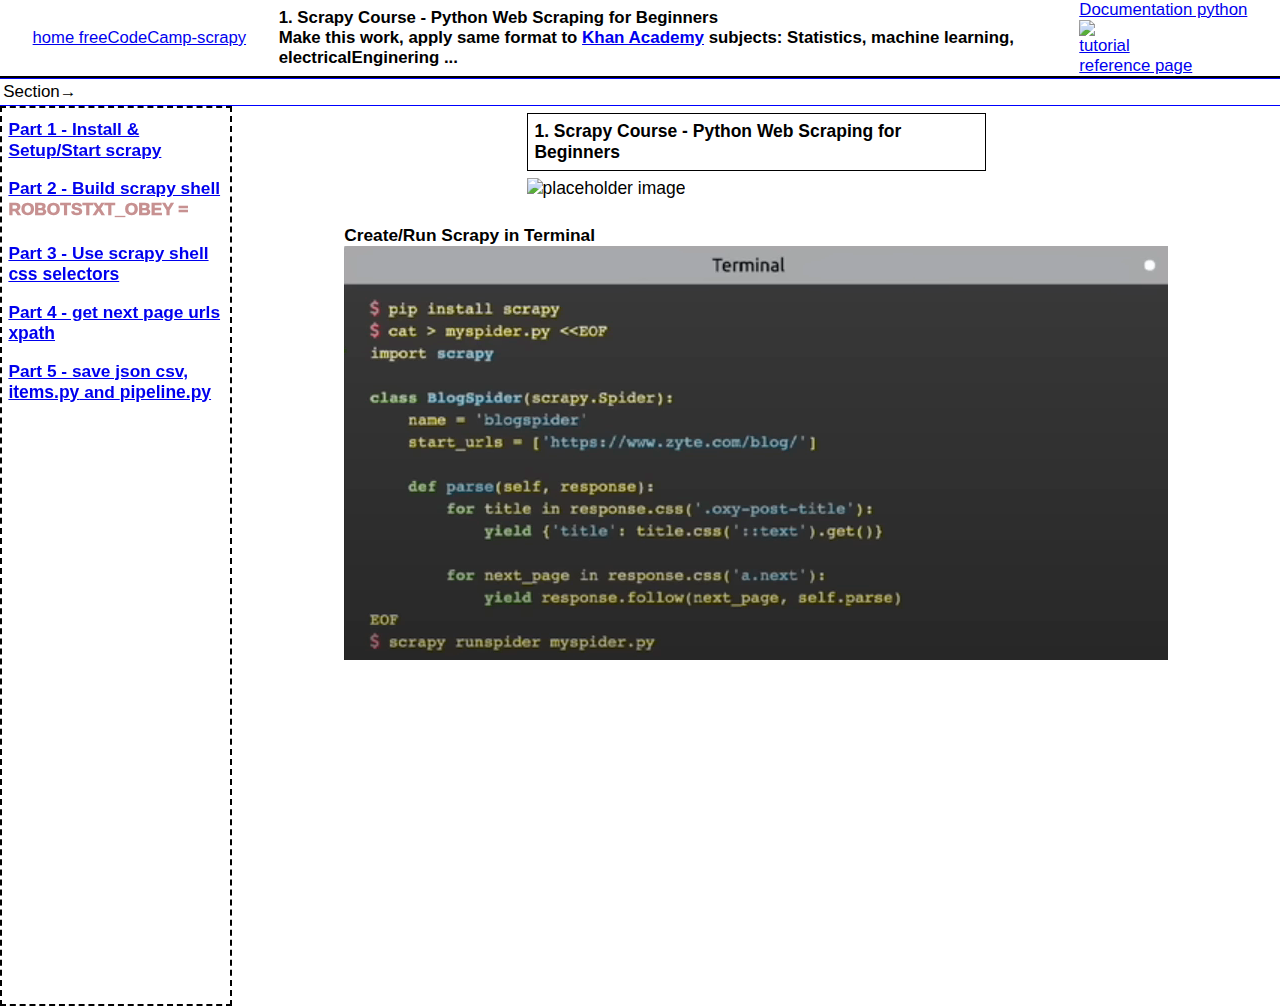
==== scrapy/01-scrapy-freeCodeCamp/01-scrapyCoursePythonWebScrapBegin.htm @ d47412df "main" ====
<!DOCTYPE html>
<html lang="en">
<head>
    <meta charset="UTF-8">
    <meta name="viewport" content="width=device-width, initial-scale=1.0">
    <title>01-scrapyCoursePythonWebScrapBegin</title>    
    <link rel="stylesheet" href="../../../../../../css/copy-code.css">
    <link rel="stylesheet" href="../../../../../../css/colors.css">
    <link rel="stylesheet" href="../../../../../../css/chatGpt-questions-temp.css" />
    <link rel="stylesheet" href="css/sideBar-header-temp.css">
    <link rel="stylesheet" href="css/imgAnimate-v2.css">
    <link rel="stylesheet" href="css/flex.css">
    <link rel="stylesheet" href="css/colors.css">
    <!-- <link rel="stylesheet" href="css/index-header.css"> -->
    <link rel="stylesheet" href="css/sideBar-temp.css">
    <link rel="stylesheet" href="css/lesson-temp.css">
    <!-- <link rel="stylesheet" href="../../../../../../css/font-sizes.css"> -->
    <script type="module" src="js/chatGpt-drop-topics.js" defer></script>
    <script type="module" src="js/toggleBars.js" dfefer></script>
    <script type="module" src="js/sectionFocusLessonLoad.js" defer></script>
    <script type="module" src="js/partStepFocus.js" defer></script>
    <script type="module" src="js/nextLesson.js" defer></script>
</head>
<body>
    <header>
        <a tabindex="1" href="../../freecodecamp.htm" id="homelink">home freeCodeCamp-scrapy</a>
        <div id="pageTitle">
            <h1>1. Scrapy Course - Python Web Scraping for Beginners</h1>
            <h2  lass="r smtxt">Make this work, apply same format to 
                <a id="khanAcademy" tabindex="1" target="_blank"
                        href="../../../../../../webResources//khanAcademy/khanAcademy.htm">Khan Academy</a>
                subjects: Statistics, machine learning, electricalEnginering ...
            </h2>
        </div>
        <div id="pageLogoLinks">
            <a tabindex="1" id="documentationLink" id="mainHomeLink" href="../../../../../../index.html">Documentation
                python</a>
            <img src="https://d3f1iyfxxz8i1e.cloudfront.net/courses/course_image/32e80b21241c.jpg">
            <a tabindex="1" target="_blank" id="tutorialLink"
                href="https://www.youtube.com/watch?v=mBoX_JCKZTE">tutorial</a>
            <a tabindex="1" target="_blank" href="https://books.toscrape.com/">reference page</a>
        </div>
    </header>
    <main class="main">
        <nav tabindex="1" id="navMain" class="nav-main">
            <p>
                <span id="displayCurrentSection">Section</span>&rarr;
                <span id="displayCurrentLesson"></span>
            </p>
        </nav>
        <div class="main-container">
            <aside tabindex="1" id="asideMain" class="aside-main">
                <!-- Part 1 - Install & Setup/Start scrapy -->
                <section class="section">
                    <h4><a tabindex="1" id="section01" href="sections/01-installSetupScrapy/01-installSetupScrapy.htm" class="dropSection">
                        Part 1 - Install &amp; Setup/Start scrapy
                        </a>
                    </h4>
                    <ul class="">
                            <li><a href="sections/01-installSetupScrapy/01-01-installPythonPip/01-01-installPythonPip.htm">1. install python and pip</a></li>
                            <li><a href="sections/01-installSetupScrapy/01-02-installVenvScrapy/01-02-installVenvScrapy.htm">2. install venv and scrapy</a></li>
                            <li><a class="r" href="sections/01-installSetupScrapy/01-03-startScrapyProject/01-03-startScrapyProject.htm">3. start scrapy project</a>
                                <ul>
                                    <li>Go back and explain each 
                                        <br> default script and settings 
                                        <br> in default folder
                                    </li>
                                </ul>
                            </li>
                    </ul>
                </section>                
                <!-- Part 2 - Install / Setup scrapy -->
                <section class="section">
                    <h4><a tabindex="1" id="" href="sections/02-buildScrapy/02-buildScrapy.htm" class="dropSection">
                        Part 2 - Build scrapy shell
                        </a>
                            <br><sup class="r">ROBOTSTXT_OBEY =</sup>
                    </h4>
                    <ul class="">
                        <li><a   href="sections/02-buildScrapy/02-01-startScrapyBookspiderPy/02-01-startScrapyBookspiderPy.htm">1. start scrapy / spider
                            <br><code>bookspider.py</code> </a>
                        </li>                 
                        <li><a href="sections/02-buildScrapy/02-02-startShellFetch/02-02-startShellFetch.htm">2.
                        scrapy shell <code>fetch</code>
                        <br><code>response</code> and <code>ipython</code></a>
                        </li> 
                    </ul>
                </section>                
                <!-- Part 3 - Use scrapy shell -->
                <section class="section">
                    <h4><a tabindex="1" id="" href="sections/03-useScrapyShell/03-useScrapyShell.htm" class="dropSection">
                            Part 3 - Use scrapy shell
                            <br><code class="mdtxt">css selectors</code>
                        </a>
                    </h4>
                    <ul class="">
                        <li><a  href="sections/03-useScrapyShell/03-01-cssSelectors/03-01-cssSelectors.htm">1. css selectors</a>
                            <ul class="">
                                <li><code>css('')</code></li>
                                <li><code>css('').get()</code> 
                                <br>first instance</li>
                            </ul>
                        </li>
                        <li><a  href="sections/03-useScrapyShell/03-02-booksSelectElls/03-02-booksSelectElls.htm">2. books css selector</a> 
                            <ul>
                                <li>title</li>
                                <li>price</li>
                                <li>link</li>
                            </ul>
                        </li>
                    </ul>
                </section>           
                <!-- Part 4 - get next page and book urls -->
                <section class="section">
                    <h4><a tabindex="1" id="" href="sections/04-getNextPageUrls/04-getNextPageUrls.htm" class="dropSection">
                        Part 4 - get next page urls
                            <br><code class="mdtxt">xpath</code>
                        </a>
                    </h4>
                    <ul class="">
                        <li><a href="sections/04-getNextPageUrls/04-01-getNextPage/04-01-getNextPage.htm">1. get next page</a> </li>
                        <li><a href="sections/04-getNextPageUrls/04-02-scrapeInBookUrl/04-02-scrapeInBookUrl.htm">2. scrape in book url</a> </li>
                        <li><a   href="sections/04-getNextPageUrls/04-03-scrapyShellGetEls/04-03-scrapyShellGetEls.htm">3. scrapy shell get els<br>
                        - xpath</a> </li>
                        <li><a href="sections/04-getNextPageUrls/04-04-runSpiderExportCsvJson/04-04-runSpiderExportCsvJson.htm">4. run spider export csv json<br></a> </li>
                    </ul>
                </section>           
                <!-- Part 5 - save json csv -->
                <section class="section">
                    <h4><a tabindex="1" id="" href="sections/05-saveJsonCsvandItems/05-saveJsonCsvandItems.htm" class="dropSection">
                        Part 5 - save json csv, <code>items.py</code> and <code>pipeline.py</code>
                        </a>
                    </h4>
                    <ul class="">
                        <li><a href="sections/05-saveJsonCsvandItems/05-01-saveJsonCsv/05-01-saveJsonCsv.htm">1. save json csv</a> </li>
                        <li><a href="sections/05-saveJsonCsvandItems/05-02-items/05-02-items.htm">2 <code>items.py</code></a> </li>
                        <li><a   href="sections/05-saveJsonCsvandItems/05-03-pipelines/05-03-pipelines.htm">3 <code>pipelines.py</code></a> </li>
                    </ul>
                </section>           

            </aside>
             <div tabindex="1" id="mainTargetDivContainer" id="" class="target-div-container">
                <div class="step wrap">
                    <div class="step-col">
                        <div tabindex="1" class="step-txt">
                            <h1>1. Scrapy Course - Python Web Scraping for Beginners</h1>
                        </div>
                        <div class="step-img">
                            <img src="https://d3f1iyfxxz8i1e.cloudfront.net/courses/course_image/32e80b21241c.jpg" alt="placeholder image">
                        </div>
                    </div>
                    <div style="margin-top: 2.5%;" class="step-col">
                        <h2>Create/Run Scrapy in Terminal</h2>
                        <div class="step-img">
                            <img id="scrapyterminal" tabindex="1" src="images/scrapyterminal.png">
                        </div>
                    </div>
                    
                    
                </div>
            </div>
        </div>
    </main>
</body>
</html>
---- css/copy-code.css ----
.copied {
    /* border: 4px solid whitesmoke; */

    border: 1px solid whitesmoke;
    box-shadow: 0 0 3px 2px blue;
    background-color: whitesmoke;
    transform: scale(1.246);
    transition: all .5s;
}
.decopied {
    border: 1px solid whitesmoke;
    box-shadow: none;
    /* background-color: black; */
    transform: scale(1.0);
    transition: all .33s;
}
---- css/colors.css ----
pre.online {
    background-color: white !important;
    color: black !important;
    font-style: bold;
}


.question {
    box-shadow: 0 0 20px 5px rgb(255, 0, 0, .8);
}
.rbshadow {
    box-shadow: 0 0 2px 2px red;
    max-width: fit-content;
}
.bbshadow {
    box-shadow: 0 0 2px 2px blue;
    max-width: fit-content;
}
.rbshadow:focus{
    color: red !important;
    box-shadow:0 0 3px 3px red !important;
}
.lb { color: cyan; font-style: bold; font-weight: 999;}
.b { color: blue}
.c { color:cyan}
.dc { color:darkcyan}
.g { color: green}
.gr { color: goldenrod}
.m { color: rgb(233, 88, 233);font-weight: 999; }
.mdblue,
.md-blue { 
    color: rgb(0,180,240);
    font-weight: 900 !important;
}
.r { color:rgb(180, 80, 80);font-weight: 999;}

.rbshadow:active,.rbshadow:focus{
        box-shadow: 2px 0 10px 4px blue !important;
}

.question {
    color: red;
    display: inline-block;
    font-weight: 999;
    font-size: 110%;
    margin-top: .5% ;
    margin-bottom: 1.25% ;
}

.vs-code {
    background-color: black;
    color:white;
}

/* borders */
.bb1 {
        border: 1px solid black !important;
}
---- css/chatGpt-questions-temp.css ----
.chatgpt-question-container {
    margin: 0 1.5%;
    padding-top: 0%;
    display: flex;
    flex-direction: column;
}

.chatgpt-question-container>.chatgpt-question {
    display: flex !important;
    flex-direction: row !important;
    /* max-height: 200px; */
    border: 2px solid olive;
    
}

.chatgpt-question-container>.chatgpt-question>.chatgpt-question-txt {
    display: flex;
    flex-direction: column;
    justify-content: center;
    overflow: hidden;
    padding: 2% 1%;
    margin: 1% 0;
    margin-bottom: 2%;
    /* padding-top: 2.5%; */
}
.chatgpt-question-container>.chatgpt-question > .question-img{
    max-height: 250px;
    min-width: 350px;
}

.chatgpt-question-container>.answer {
    display: flex;
    /* flex: 90%; */
    width: 90%;
    /* border: 2px solid blue; */
    padding: 1% 2.5%;
}

.chatgpt-question-container>.answer>.answer-txt {
    background-color: whitesmoke;
    display: flex;
    flex-direction: column;
    text-overflow: hidden;
    /* border: 1px solid blue; */
    width: 100%;
    padding: 2%;
}

.chatgpt-question-container>.answer>.answer-txt>ol,
.chatgpt-question-container>.answer>.answer-txt>ul {
    padding: 1%;
    padding-left: 4%;
}


.chatgpt-question>.ts-icon-container,
.answer>.logo-icon-container {
    display: flex;
    justify-content: flex-end;
    flex-basis: 10%;
    margin-top: 1%;
    margin-right: 2.5%;
}

.chatgpt-question>.ts-icon-container>img,
.answer>.logo-icon-container>img {
    max-height: 60px;
    max-height: 60px;
    min-width: 60px;
    min-width: 60px;
    /* margin-right: 15%; */
}


.question-code {
    background-color: white !important; 
    color: black !important; 
    border: 1px solid black; 
    white-space: wrap;
    padding: 1%;
    margin: 0 1%;
}

.chatgpt-question-container>.answer>.answer-txt>.code-container {
    margin-top: 1%;
    margin-bottom: 2%;
    align-self: center;
    background-color: black;
    color:white;
    /* padding: 1% */
}

.answer-txt > .code-container > .copy-code:active,.answer-txt>.code-container>.copy-code:focus{
    box-shadow: 0 0 5px 5px blue;
}

.answer-txt > .step {
    display: flex;
}
.answer-txt > .step > .step-txt,
.answer-txt > .step > .step-img,
.answer-txt > .step > .step-vid{
    flex-basis: 50%;
}
.answer-txt > .step > .step-vid {
    display: flex;
    flex-direction: column;
    align-items: center;
    justify-content: center;
}
.answer-txt > .step > .step-vid > video{
    max-height: 200px;
    width: 90%;
}

.the-chatgpt-question > span.copy-code {
    display: inline-block;
    padding: 1% 2.5%
}
---- scrapy/01-scrapy-freeCodeCamp/css/sideBar-header-temp.css ----
* {
    margin: 0; padding: 0;
}
body > header {
    border-bottom: 2px solid black;
    display: flex;
    justify-content: space-evenly;
    align-items: center;
    height: 2.5% !important;    
    /* padding: .5% 4.5%; */
    /* gap: 15%; */
}
header > #homelink,
header > #pageLogoLinks{
    /* flex-basis: 30%; */
    /* border: 1px solid black; */
}
body>header>#pageTitle {
    /* border: 1px solid blue; */
    flex-basis: 60%;
    align-items: flex-start;
}
body>header>#pageLogoLinks {
    display: flex;
    flex-direction: column;
}
body > header>#pageLogoLinks>img {max-height: 90px;}
header a {text-wrap: nowrap;}

body>header>#pageTitle>h1 {
    font-size: 1.75rem;
    align-self: flex-start;
    border: 1px soli red;
}
body>header>#pageTitle>h2 {
    font-size: .5rem;
    align-self: flex-start;
    border: 1px soli red;
}

body>header> #pagelogolinks>img {
    flex-basis: 5%;
    max-width: 200px;
    align-self: flex-end;
    max-height: 124px;
    max-height: 70px;
    margin-top: 2.5%;
}
#mainHomeLink:active,#mainHomeLink:focus{box-shadow: 0px 0px 10px 5px orange;}
#homelink:active,
#homelink:focus {
    box-shadow: 2px 0 8px 6px orange;
}
@media screen and (max-width: 680px){
    body > header > .home-link > #homeLink {
        font-size: .7rem;
        white-space: nowrap
    }
    body > header > .title-container {
        display: flex;
        flex-direction: column;
        justify-content: center;
        /* padding-left: 5%; */
        align-items: center;
    }
    body > header > .title-container > h1{
        font-size: .5rem !important;
        padding-left: 5%;
        align-self:  flex-start;
        /* display: none; */
    }
    body > header > .title-container > h2 {
        width: 80%;
        white-space: wrap
    }
    body > header > #pageLogoLinks > img {
        max-height: 60px !important;
        /* display: none; */
    }
}
@media screen and (max-width: 680px) {
    body > header >.title-container > h1,
    body > header >.title-container > h2{
        display: none;
    }
}
---- scrapy/01-scrapy-freeCodeCamp/css/imgAnimate-v2.css ----
.background-color {
    background-color: blue !important;;
}
:root {
    --img-scale: 1.9;
}
.animate {
    position: relative;
    margin-right: 50%;
    transform: scale(3.05);
    transition: all 1.3s;
    z-index: 1;
}
.deanimate {
    position: static;
    margin-right: 0;
    transform: scale(1);
    transition: all 1.3s;
    z-index: 0;
}

.sm-enlarged {
    position: relative;
    margin-right: 50%;
    transform: scale(1.65) !important;
    /* height: 140px !important; */
    /* border: 20px solid blue; */
    transition: all .3s !important;
    z-index: 1;
}
.lg-enlarged{
    position: relative;
    margin-right: 50%;
    transform: scale(2.5) !important;
    transition: all .3s;
    z-index: 1;
}
.xlg-enlarged {
    position: relative;
    margin-right: 50%;
    transform: scale(3.5) !important;
    border: 3px solid royalblue;
    /* height: 60vh !important; */
    /* width: 75vh !important; */
    transition: all .3s;
    z-index: 1;
}
.enlarge {
    position: relative;
    margin-right: 50%;
    transform: scale(2.05);
    transition: all .3s;
    z-index: 1;
}
.l-enlarge {
    position: relative;
    /* margin-left: 50%; */
    transform: scale(var(--img-scale));
    left: 20%;
    transition: all .3s;
    z-index: 1;
}
.r-enlarge {
    position: relative;
    transform: scale(var(--img-scale));
    right: 20%;
    transition: all .3s;
    z-index: 1;
}
.denlarge {
    position: static;
    margin-right: 0;
    transform: scale(1);
    transition: all .3s;
    z-index: 0;
}
---- scrapy/01-scrapy-freeCodeCamp/css/flex.css ----
.wrap {
    flex-wrap: wrap;
}
---- scrapy/01-scrapy-freeCodeCamp/css/colors.css ----
.r {color: rgb(199, 145, 145) !important;}
.y {color: yellow}
---- scrapy/01-scrapy-freeCodeCamp/css/index-header.css ----
.step {
    display: flex;
    width: 100%;
    /* border: 2px solid magenta; */
    justify-content: space-evenly;
}

img {
    max-height: 120px;
    margin: 0 42%;
}
---- scrapy/01-scrapy-freeCodeCamp/css/sideBar-temp.css ----
* {
    margin: 0;
    padding: 0;
    box-sizing: border-box;
    font-size: 96% !important;
}
:root {
    --asideMaxWith:25vw;
}

main {
    display: flex;
    flex-direction: column;
}
.nav-main{
    position: sticky;
    top: 0;
    z-index: 1;
    background-color: white;
    border-top: 1px solid blue;
    border-bottom: 1px solid blue;
    padding: .25%;
    padding-left;: .25%
}
.main-container {
    display: flex;
    /* margin: 0 .75%; */
    height: 100vh;
}
.main-container> .aside-main {
    border: 2px dashed black;
    /* width: var(--asideMaxWith); */
    position: sticky;
    top: 0;
    width: 22vw;
    display: flex;
    flex-direction: column;
    padding-top: .85%;
    padding-left: .5%;

}
.aside-main > section {
    margin-bottom: 7.5%;
}
.aside-main > section > a.dropSection{
    text-decoration: none;
}
.aside-main > section > ul {
    margin-left: 5%;
    list-style: none;
    
}

.aside-main > section > ul li{
    white-space: wrap;
}
.aside-main > section > ul > li{
    margin: 2.5% 0;
}
.aside-main > section > ul > li > a{
    text-decoration: none;

}
.aside-main > section > ul > li > ul{
    margin-left: 15%;
    text-wrap: nowrap;
    list-style: square
}




.main-container>.target-div-container {
    width: 100%;
    height: 100vh;
    display: flex;
    flex-direction: column;
}
#navMain:active,
#navMain:focus,
#asideMain:focus,
#targetDivContainer:active    {box-shadow: 2px 0 8px 6px orange;}

.rbshadow:focus                {box-shadow: 2px 0 8px 6px red !important;}
#mainTargetDivContainer:focus {
    box-shadow: 2px 1px 8px 6px orange;
    position: relative;
    z-index: 1;
}
.hide { display: none !important;}
.show {display: inline-block;}
.hide-aside {
    width: 0 !important;
    opacity: 0;
    transition: width 350ms;
}
.show-aside {
    width: var(--asideMaxWith);
    opacity: 1;
    transition: all 500ms;
}
@media screen and (max-width:1000px) {
    .aside-main {
        width: 25vmax !important;
        min-width: 22vmax !important;
        font-size: 1.2rem;
    }
    .aside-main section  {
        padding-top: 2.5%;
        margin: 2.5%;
        font-size: 120% !important;
    }
    .aside-main section ul{
        /* font-size: 12.5rem !important; */
    
    }
}
---- scrapy/01-scrapy-freeCodeCamp/css/lesson-temp.css ----
* {
    font-family: 'Trebuchet MS', 'Lucida Sans Unicode', 'Lucida Grande', 'Lucida Sans', Arial, sans-serif;
    margin: 0;
    padding: 0;
    font-size: 101% !important;
}
.code-container>.copy-code {
    background-color: black;
    color: white;
    border: 1px solid black;
    display: block;
    padding: .5% 1%;
    padding-left: 2%;
    /* margin: .5% 1%; */
    margin-left: 0;
    width: 100%;
    height: 100%;
    overflow-x: scroll;
    display: inline-block;
    font-size: .85rem !important;
}

.code-container>.copy-code:active,
.code-container>.copy-code:focus {
    box-shadow: 0 0 4px 4px blue;
}
.step-col-wide > .step-txt > p{    
    margin: 1% 10%;
}

.step-col-wide>.step-txt> .code-container{
    width:100vmax !important;
    /* justify-content: flex-start; */
    /* align-items: flex-start; */
}
.step-col-wide > .step-txt >.code-container >.copy-code{
    width:120% !important;
    /* margin: 1% 0; */
    margin-left: -5%;
    
}

.flex {
    display: flex;
    gap: 1%;
    justify-content: space-around;
}
.flex-wrap{flex-wrap: wrap ;}
.part {
    margin: 2% 2.5%;
    display: flex;
    flex-direction: column;
}

.part>.dropPart {
    margin: .75% 0;
}
.part>.steps-container>.step>.step-img>img {
    border: 1px solid black;
    
}
.lg-img {
    /* position: absolute; */
    /* height: 110% !important; */
    /* width: 50% !important; */
}

.part>.steps-container>.step>.step-vid>video {
    border: 3px solid black;
}
.steps-container {
    display: flex;
    flex-direction: column;
}

.step {
    display: flex;
    width: 100%;
    justify-content: space-evenly;
}
.steps-container>.step {
    display: flex;
    justify-self: space-around;
    align-items: center;
}
.steps-container>.step>.step-txt {
    flex-basis: 50%;
    max-width: 50%;
    font-family: 'Trebuchet MS', 'Lucida Sans Unicode', 'Lucida Grande', 'Lucida Sans', Arial, sans-serif;
    display: flex;
    flex-direction: column;
    height: fit-content;
}
.step-txt>p {
    margin-bottom: 2.5%;
}
.steps-container>.step>.step-txt>h3 {
    align-self: flex-start;
    justify-self: flex-start;
}
.step-vid > video{
    border: 3px solid  blue;
    box-shadow:0 0 2px 1px  darkcyan;
}
.steps-container>.step>.step-txt,
.steps-container>.step>.step-img,
.steps-container>.step>.step-vid {
    display: flex;
    flex-direction: column;
    align-items: center;
    justify-content: center;
    padding: 1% 2.5%;
    margin: 1% 2.5%;
    flex-basis: 50%;
    border: 1px solid orange;
    /* min-height: 240px; */
}
.steps-container>.step-col {
    display: flex;
    flex-direction: column;
    align-items: center;
    margin: 1% 0;
}
.step-col>.step-txt {
    border: 1px solid black;
    padding: 1.5%;
    margin: 1.5% 0;
    display: flex;
    flex-direction: column;
    align-items: center;
}
.steps-container>.step>.step-vid>video,
.steps-container>.step>.step-img>img {
    width: 100%;
    min-height: 200px;
}
.steps-container>.step-col>.step-img>img {
    max-width: 350px;
}





.img-2-container {
    width: 100%;
    border: 1px solid black;
    display: flex;
    padding: 0 5%;
}


.img-2-container>.step-img>img {
    width: 80%;
    /* min-width: 150px; */
    min-height: 200px;
}
.img-4-container {
    display: flex;
    flex-wrap: wrap;
}
.img-4-container>.step-img {
    flex-basis: 30%;
    max-height: 200px;
    max-width: 200px;
}
.img-4-container>.step-img>img {width: 90%;}

img:active,img:focus,img:hover,
.step-txt:active,.step-txt:focus,.step-txt:hover,
.question-txt:active,.question-txt:focus,.question-txt:hover,
.dropPart:active,.dropPart:focus {
    box-shadow: 2px 2px 4px 4px blue;
    /* text-decoration: none; */
}
.step-txt:hover {
    box-shadow: 1px 1px 4px 4px black !important;
}
.question:active,.question:focus,.question:hover {
    box-shadow: 2px 2px 5px 2px red;
}
.hide {display: none !important;}
.show {display: inline-block !important;}
.code-container {
    max-width: 550px;
    width: 98%;
    margin-right: 2.5%;
    max-height: 450px;
    margin: .5% 2.5%;
    width: 95%;

}

.w-80 {width: 80% !important;min-width: 500px !important;}
.h-15 {
    height: 15% !important;
    /* min-height: 150px !important; */
}
.h-25 {height: 25% !important;min-height: 250px !important;}
.h-50 {height: 50% !important;min-height: 380px !important;}
.h-80 {height: 80% !important;n-height: 500px !important;}
footer {
    padding: 0 2.5%;
    margin-bottom: 5%;
}

@media screen and (max-width: 909px) {
    .steps-container>.step {
        display: flex;
    }

    .steps-container>.step>.step-txt,
    .steps-container>.step>.step-img,
    .steps-container>.step>.step-vid {
        /* background-color: blue; */
        border: 2px dashed white;
        display: flex;
        flex-direction: column;
        align-items: center;
        justify-content: center;
        /* padding: 1% 2.5%; */
        /* margin: 1% 2.5%; */
        width: 50%;
        flex-basis: 50% !important;
        border: 1px solid orange;
    }

    .step-txt>p {
        width: 100%;
        white-space: wrap;
        overflow: scroll;
        font-size: .8rem;
        margin-top: 1%;
    }

    .step-txt>.code-container {
        margin: 0 0 !important;
        padding: 0 0 !important;
        width: 100%;
    }

    .step-txt>.code-container>.copy-code {
        /* margin: 0 0 !important; */
        padding: 0 0 !important;
        font-size: .8rem;
    }

    .step-col>.img-2-container>.code-container {
        max-width: 40vmax;
    }
    
    
}

@media screen and (max-width: 1000px){
    *{
        font-size: 70% !important;
    }
    .step-txt>.code-container>.copy-code {
        /* margin: 0 0 !important; */
        padding: 0 0 !important;
        /* font-size: .8rem; */
        font-size: 1.2rem !important;
        /* color: yellow; */
    }
    .step-col>.img-2-container>.code-container {
        width: 100% !important;
        max-width: 100vmax;
    }
}
@media screen and (max-width: 1000px){
}
---- css/font-sizes.css ----
.smtxt,.sm-txt {font-size: 60% !important;}
.mdtxt,.md-txt {font-size: 80% !important;}
.mdlgtxt,.mdlg-txt {font-size: 90% !important;}
.lgtxt,.lg-txt {font-size: 105% !important;}
.xlgtxt,.xlg-txt {font-size: 125% !important;}
.xmlgtxt,.xmdlg-txt {font-size: 135% !important;}
.xxlgtxt,.xxlg-txt {font-size: 225% !important;}

.smcode,.sm-code {font-size: 60% !important;}
.mdcode,.md-code {font-size: 80% !important;}
.mdlgcode,.mdlg-code {font-size: 80% !important;}
.lgcode,.lg-code {font-size: 105% !important;}
.xlgcode,.xlg-code {font-size: 125% !important;}
.xmlgcode,.xmdlg-code {font-size: 135% !important;}
.xxlgcode,.xxlg-code {font-size: 225% !important;}



.sm-code {font-size: 65% !important;}
.smmd-code {font-size: 75% !important;}
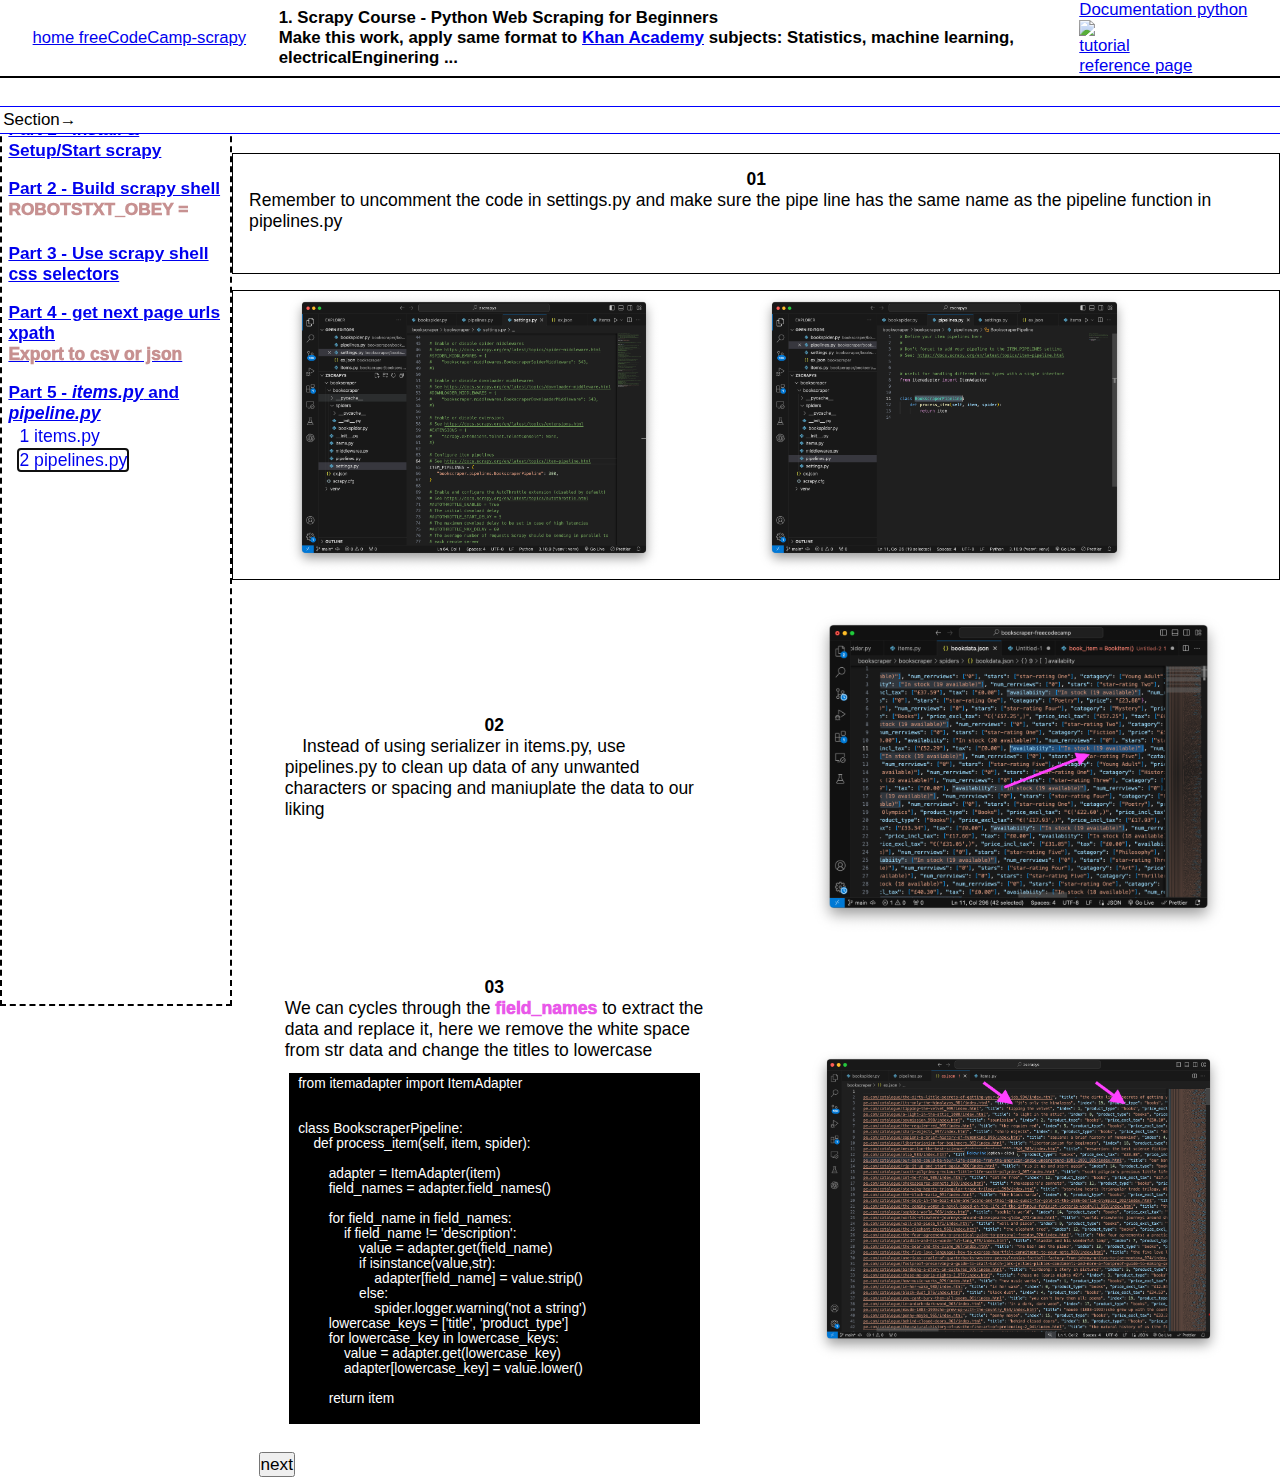
==== commit 9cc2ae8a: "main" ====
--- a/scrapy/01-scrapy-freeCodeCamp/01-scrapyCoursePythonWebScrapBegin.htm
+++ b/scrapy/01-scrapy-freeCodeCamp/01-scrapyCoursePythonWebScrapBegin.htm
@@ -17,9 +17,9 @@
     <!-- <link rel="stylesheet" href="../../../../../../css/font-sizes.css"> -->
     <script type="module" src="js/chatGpt-drop-topics.js" defer></script>
     <script type="module" src="js/toggleBars.js" dfefer></script>
-    <script type="module" src="js/sectionFocusLessonLoad.js" defer></script>
     <script type="module" src="js/partStepFocus.js" defer></script>
     <script type="module" src="js/nextLesson.js" defer></script>
+    <script type="module" src="js/sectionFocusLessonLoad.js" defer></script>
 </head>
 <body>
     <header>
@@ -50,7 +50,7 @@
         </nav>
         <div class="main-container">
             <aside tabindex="1" id="asideMain" class="aside-main">
-                <!-- Part 1 - Install & Setup/Start scrapy -->
+                <!-- Part1 - Install & Setup/Start scrapy -->
                 <section class="section">
                     <h4><a tabindex="1" id="section01" href="sections/01-installSetupScrapy/01-installSetupScrapy.htm" class="dropSection">
                         Part 1 - Install &amp; Setup/Start scrapy
@@ -69,7 +69,7 @@
                             </li>
                     </ul>
                 </section>                
-                <!-- Part 2 - Install / Setup scrapy -->
+                <!-- Part2 - Install / Setup scrapy -->
                 <section class="section">
                     <h4><a tabindex="1" id="" href="sections/02-buildScrapy/02-buildScrapy.htm" class="dropSection">
                         Part 2 - Build scrapy shell
@@ -86,7 +86,7 @@
                         </li> 
                     </ul>
                 </section>                
-                <!-- Part 3 - Use scrapy shell -->
+                <!-- Part3 - Use scrapy shell -->
                 <section class="section">
                     <h4><a tabindex="1" id="" href="sections/03-useScrapyShell/03-useScrapyShell.htm" class="dropSection">
                             Part 3 - Use scrapy shell
@@ -110,31 +110,31 @@
                         </li>
                     </ul>
                 </section>           
-                <!-- Part 4 - get next page and book urls -->
+                <!-- Part4 - get next page and book urls -->
                 <section class="section">
-                    <h4><a tabindex="1" id="" href="sections/04-getNextPageUrls/04-getNextPageUrls.htm" class="dropSection">
+                    <h4><a  tabindex="1" id="" href="sections/04-getNextPageUrls/04-getNextPageUrls.htm" class="dropSection">
                         Part 4 - get next page urls
-                            <br><code class="mdtxt">xpath</code>
+                        <code class="mdtxt">xpath</code>
+                        <br><span class="r">Export to csv or json</span>
                         </a>
                     </h4>
                     <ul class="">
                         <li><a href="sections/04-getNextPageUrls/04-01-getNextPage/04-01-getNextPage.htm">1. get next page</a> </li>
                         <li><a href="sections/04-getNextPageUrls/04-02-scrapeInBookUrl/04-02-scrapeInBookUrl.htm">2. scrape in book url</a> </li>
-                        <li><a   href="sections/04-getNextPageUrls/04-03-scrapyShellGetEls/04-03-scrapyShellGetEls.htm">3. scrapy shell get els<br>
+                        <li><a class="r"  href="sections/04-getNextPageUrls/04-03-scrapyShellGetEls/04-03-scrapyShellGetEls.htm">3. scrapy shell get els<br>
                         - xpath</a> </li>
                         <li><a href="sections/04-getNextPageUrls/04-04-runSpiderExportCsvJson/04-04-runSpiderExportCsvJson.htm">4. run spider export csv json<br></a> </li>
                     </ul>
                 </section>           
-                <!-- Part 5 - save json csv -->
+                <!-- Part 5 - items.py and pipelines.py-->
                 <section class="section">
                     <h4><a tabindex="1" id="" href="sections/05-saveJsonCsvandItems/05-saveJsonCsvandItems.htm" class="dropSection">
-                        Part 5 - save json csv, <code>items.py</code> and <code>pipeline.py</code>
+                        Part 5 - <code><i>items.py</i></code> and <code><i>pipeline.py</i></code>
                         </a>
                     </h4>
-                    <ul class="">
-                        <li><a href="sections/05-saveJsonCsvandItems/05-01-saveJsonCsv/05-01-saveJsonCsv.htm">1. save json csv</a> </li>
-                        <li><a href="sections/05-saveJsonCsvandItems/05-02-items/05-02-items.htm">2 <code>items.py</code></a> </li>
-                        <li><a   href="sections/05-saveJsonCsvandItems/05-03-pipelines/05-03-pipelines.htm">3 <code>pipelines.py</code></a> </li>
+                    <ul class="show ">
+                        <li><a    href="sections/05-itemsPipelines/05-01-items/05-01-items.htm">1 <code>items.py</code></a> </li>
+                        <li><a autofocus href="sections/05-itemsPipelines/05-02-pipelines/05-02-pipelines.htm">2 <code>pipelines.py</code></a> </li>
                     </ul>
                 </section>           
 
--- a/css/colors.css
+++ b/css/colors.css
@@ -22,6 +22,12 @@
 }
 .lb { color: cyan; font-style: bold; font-weight: 999;}
 .b { color: blue}
+.lsb {color: lightskyblue}
+.l {color: lime}
+.lg {color: lightgreen}
+.lsg {color: lightseagreen}
+.mg {color: mediumspringgreen}
+.msg {color: mediumseagreen}
 .c { color:cyan}
 .dc { color:darkcyan}
 .g { color: green}
--- a/scrapy/01-scrapy-freeCodeCamp/css/sideBar-temp.css
+++ b/scrapy/01-scrapy-freeCodeCamp/css/sideBar-temp.css
@@ -107,7 +107,7 @@
     }
     .aside-main section  {
         padding-top: 2.5%;
-        margin: 2.5%;
+        margin: 2.5%{};
         font-size: 120% !important;
     }
     .aside-main section ul{
--- a/scrapy/01-scrapy-freeCodeCamp/css/lesson-temp.css
+++ b/scrapy/01-scrapy-freeCodeCamp/css/lesson-temp.css
@@ -24,15 +24,25 @@
 .code-container>.copy-code:focus {
     box-shadow: 0 0 4px 4px blue;
 }
+.step-col-wide {
+    border: none;
+    display: flex;
+    align-items: center;
+    flex-direction: column;
+}
+.step-col-wide > .step-txt {
+    /* height: 200% !important; */
+    display: table;
+    height: max-content;
+    margin-bottom: 20%;
+}
+.step-col-wide>.step-txt> .code-container{
+
+}
 .step-col-wide > .step-txt > p{    
     margin: 1% 10%;
 }
 
-.step-col-wide>.step-txt> .code-container{
-    width:100vmax !important;
-    /* justify-content: flex-start; */
-    /* align-items: flex-start; */
-}
 .step-col-wide > .step-txt >.code-container >.copy-code{
     width:120% !important;
     /* margin: 1% 0; */
@@ -112,7 +122,7 @@
     padding: 1% 2.5%;
     margin: 1% 2.5%;
     flex-basis: 50%;
-    border: 1px solid orange;
+    /* border: 1px solid orange; */
     /* min-height: 240px; */
 }
 .steps-container>.step-col {
@@ -187,7 +197,7 @@
     margin-right: 2.5%;
     max-height: 450px;
     margin: .5% 2.5%;
-    width: 95%;
+    /* width: 95%; */
 
 }
 
@@ -212,19 +222,15 @@
     .steps-container>.step>.step-txt,
     .steps-container>.step>.step-img,
     .steps-container>.step>.step-vid {
-        /* background-color: blue; */
         border: 2px dashed white;
         display: flex;
         flex-direction: column;
         align-items: center;
         justify-content: center;
-        /* padding: 1% 2.5%; */
-        /* margin: 1% 2.5%; */
         width: 50%;
         flex-basis: 50% !important;
         border: 1px solid orange;
     }
-
     .step-txt>p {
         width: 100%;
         white-space: wrap;
@@ -232,26 +238,20 @@
         font-size: .8rem;
         margin-top: 1%;
     }
-
     .step-txt>.code-container {
         margin: 0 0 !important;
         padding: 0 0 !important;
         width: 100%;
     }
-
     .step-txt>.code-container>.copy-code {
         /* margin: 0 0 !important; */
         padding: 0 0 !important;
         font-size: .8rem;
     }
-
     .step-col>.img-2-container>.code-container {
         max-width: 40vmax;
-    }
-    
-    
-}
-
+    }   
+}
 @media screen and (max-width: 1000px){
     *{
         font-size: 70% !important;
@@ -262,6 +262,7 @@
         /* font-size: .8rem; */
         font-size: 1.2rem !important;
         /* color: yellow; */
+        font-size: 50% !important;
     }
     .step-col>.img-2-container>.code-container {
         width: 100% !important;
